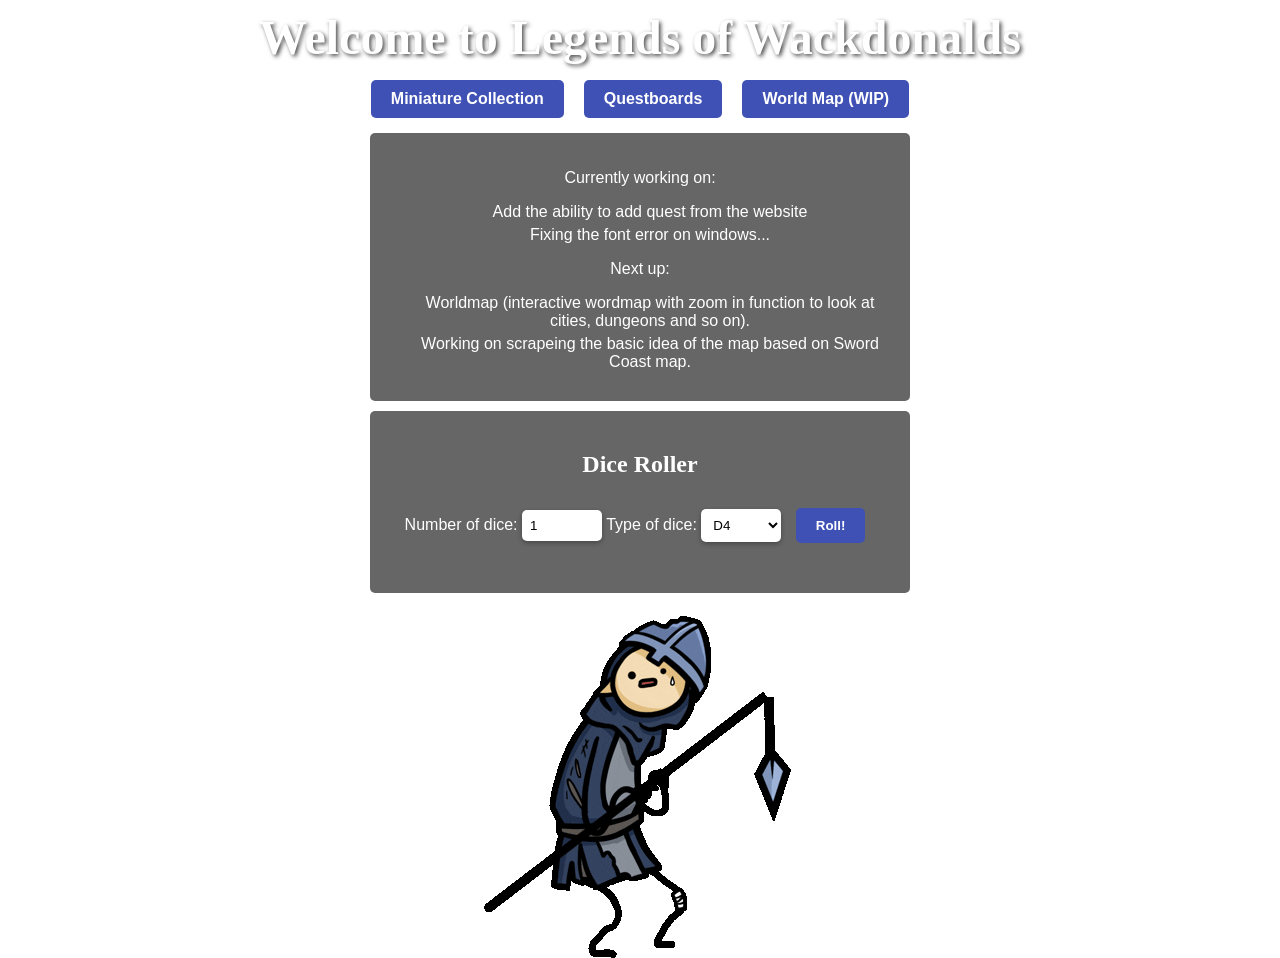
==== index.html @ 260ac500 "Small update" ====
<!DOCTYPE html>
<html>
<head>
  <title>Legends of Wackdonalds</title>
  <link rel="stylesheet" href="Backend/styles_index.css">
  <!-- DICE ROLLER -->
  <script>
function rollDice() {
  var numDice = document.getElementById('dice-number').value;
  var diceType = document.getElementById('dice-type').value;
  var results = [];
  var sum = 0;
  
  // Show the gif at the start of dice roll
  var diceGif = document.getElementById('dice-gif');
  var rollResult = document.getElementById('roll-result');
  var rollSum = document.getElementById('roll-sum');

  diceGif.style.display = 'block';
  rollResult.style.display = 'none';
  rollSum.style.display = 'none';
  
  for(var i = 0; i < numDice; i++) {
    var roll = Math.floor(Math.random() * diceType) + 1;
    results.push(roll);
    sum += roll;
  }
  
  var resultsString = 'Dice rolls: ' + results.join(', ');
  var sumString = 'Total: ' + sum;
  
  // Hide the gif after 2 seconds and display the roll results and sum
  setTimeout(function() {
    diceGif.style.display = 'none';
    rollResult.innerHTML = resultsString;
    rollSum.innerHTML = sumString;
    rollResult.style.display = 'block';
    rollSum.style.display = 'block';
  }, 1000);
}
  </script>
</head>
<body>
  <div class="container">
      <h1>Welcome to Legends of Wackdonalds</h1>
      <div class="button-container">
        <a href="collection.html" class="button">Miniature Collection</a>
        <a href="questboardHome.html" class="button">Questboards</a>
        <a href="worldmap.html" class="button">World Map (WIP)</a>
      </div>
      <div class="blackboard">
        <p>Currently working on:</p>
        <ul>
          <li>Add the ability to add quest from the website</li>
          <li>Fixing the font error on windows...</li>
        </ul>
        <p>Next up:</p>
        <ul>
          <li>Worldmap (interactive wordmap with zoom in function to look at cities, dungeons and so on).</li>
          <li>Working on scrapeing the basic idea of the map based on Sword Coast map.</li>
        </ul>
      </div>
      <div class="dice-roller-container">
        <h2 style="font-family: 'Georgia', serif;">Dice Roller</h2>
        <label for="dice-number">Number of dice:</label>
        <input id="dice-number" type="number" min="1" max="100" value="1">
        <label for="dice-type">Type of dice:</label>
        <select id="dice-type">
          <option value="4">D4</option>
          <option value="6">D6</option>
          <option value="8">D8</option>
          <option value="10">D10</option>
          <option value="12">D12</option>
          <option value="20">D20</option>
          <option value="100">D100</option>
        </select>
        <button onclick="rollDice()">Roll!</button>
        <div id="dice-display" class="centered-gif">
          <img id="dice-gif" src="Images/Gifs/Gif_2.gif" style="display: none;" width="100" height="auto">
          <div id="roll-result" style="display: none;"></div>
          <div id="roll-sum" style="display: none;"></div>
        </div>
      </div>      
      
      <div class="centered-gif">
        <img src="Images/Gifs/Gif_1.gif" alt="GIF">
      </div>
  </div>
</body>
</html>
---- Backend/styles_index.css ----
/* styles.css */
html {
  height: 100%;
}

body {
  font-family: Arial, sans-serif;
  margin: 0;
  padding: 0;
  /* display: flex; */
  justify-content: center;
  align-items: center;
  background-image: url("/Images/Background/Background_1.jpg");
  background-attachment: fixed;
  background-size: cover;
  background-position: center;
}

h1 {
  text-align: center;
  margin-top: 10px;
  color: white;
  font-family: "Georgia", serif;
  margin-bottom: 0;
  font-size: 48px;
  text-shadow: 2px 2px 4px rgba(0, 0, 0, 0.7);
}

.button-container {
  display: flex;
  justify-content: center;
  margin: 15px 0;
}

.button {
  transition: 0.15s;
  display: inline-block;
  background-color: #3f51b5;
  color: white;
  text-decoration: none;
  padding: 10px 20px;
  margin: 0 10px;
  border-radius: 5px;
  font-weight: bold;
}

.button:hover {
  background-color: #2c3e50;
}

.blackboard {
  background-color: rgba(0, 0, 0, 0.6);
  color: white;
  padding: 20px;
  margin: 0 auto;
  max-width: 500px;
  text-align: center;
  border-radius: 5px;
  margin-bottom: 10px;
}

.blackboard h2 {
  margin-top: 0;
}

.blackboard p {
  margin-bottom: 0;
}

.blackboard ul {
  list-style-type: none;
  padding-left: 20px;
  margin-bottom: 10px;
}

.blackboard li {
  margin-bottom: 5px;
}

.centered-gif {
  display: flex;
  justify-content: center;
  align-items: center;
  margin-top: 20px;
}

/* DICE */
.dice-roller-container {
  background-color: rgba(0, 0, 0, 0.6);
  color: white;
  padding: 20px;
  margin: 0 auto;
  max-width: 500px;
  text-align: center;
  border-radius: 5px;
  margin-bottom: 10px;
}

.dice-roller-container input,
.dice-roller-container select {
  color: black;
  background-color: white;
  margin: 5px 0;
  padding: 8px;
  border-radius: 5px;
  border: none;
  box-shadow: 0px 2px 5px rgba(0, 0, 0, 0.3);
  width: 80px; 
  box-sizing: border-box;
  display: inline-block; 
}

.dice-roller-container button {
  transition: 0.15s;
  display: inline-block;
  background-color: #3f51b5;
  color: white;
  text-decoration: none;
  padding: 10px 20px;
  margin: 10px;
  border-radius: 5px;
  font-weight: bold;
  border: none;
}

.dice-roller-container button:hover {
  background-color: #2c3e50;
}

#roll-result, #roll-sum {
  display: none;
  width: 100%;
}
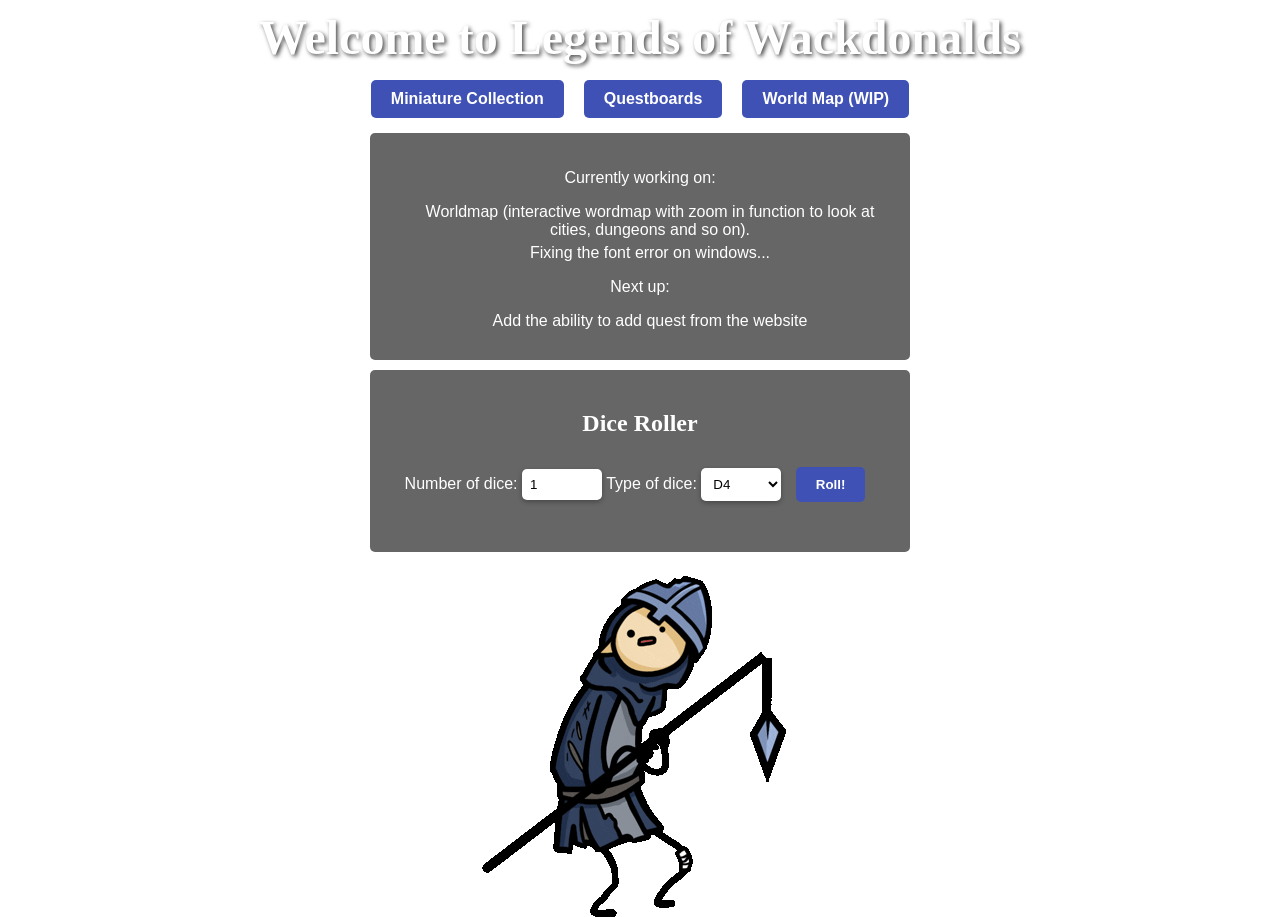
==== commit f218d0f7: "Begun work on Worldmap, fixed some scaling errors and updated index.html" ====
--- a/index.html
+++ b/index.html
@@ -51,13 +51,12 @@
       <div class="blackboard">
         <p>Currently working on:</p>
         <ul>
-          <li>Add the ability to add quest from the website</li>
+          <li>Worldmap (interactive wordmap with zoom in function to look at cities, dungeons and so on).</li>
           <li>Fixing the font error on windows...</li>
         </ul>
         <p>Next up:</p>
         <ul>
-          <li>Worldmap (interactive wordmap with zoom in function to look at cities, dungeons and so on).</li>
-          <li>Working on scrapeing the basic idea of the map based on Sword Coast map.</li>
+          <li>Add the ability to add quest from the website</li>
         </ul>
       </div>
       <div class="dice-roller-container">
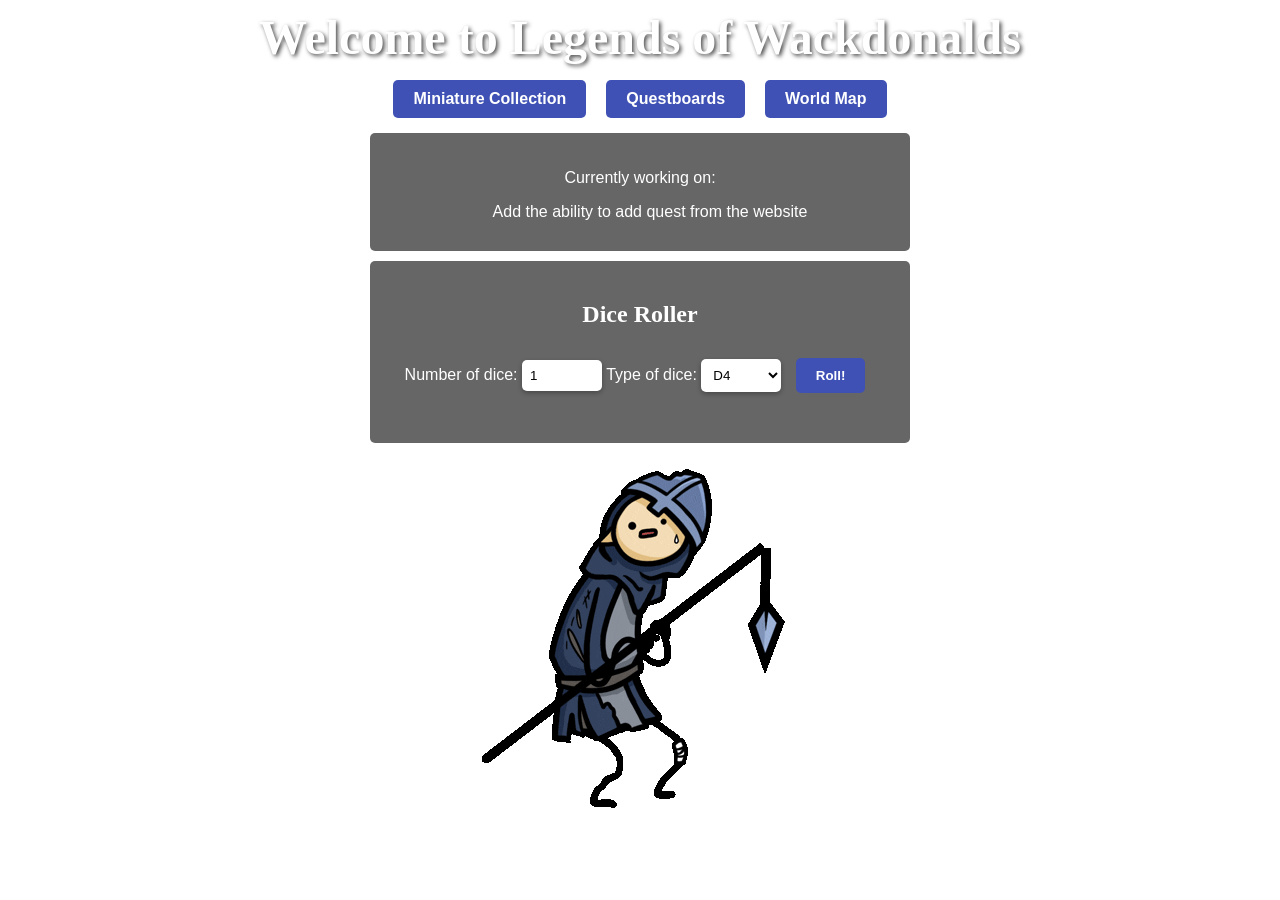
==== commit 10210d74: "Done with worldmap" ====
--- a/index.html
+++ b/index.html
@@ -46,15 +46,10 @@
       <div class="button-container">
         <a href="collection.html" class="button">Miniature Collection</a>
         <a href="questboardHome.html" class="button">Questboards</a>
-        <a href="worldmap.html" class="button">World Map (WIP)</a>
+        <a href="worldmap.html" class="button">World Map</a>
       </div>
       <div class="blackboard">
         <p>Currently working on:</p>
-        <ul>
-          <li>Worldmap (interactive wordmap with zoom in function to look at cities, dungeons and so on).</li>
-          <li>Fixing the font error on windows...</li>
-        </ul>
-        <p>Next up:</p>
         <ul>
           <li>Add the ability to add quest from the website</li>
         </ul>
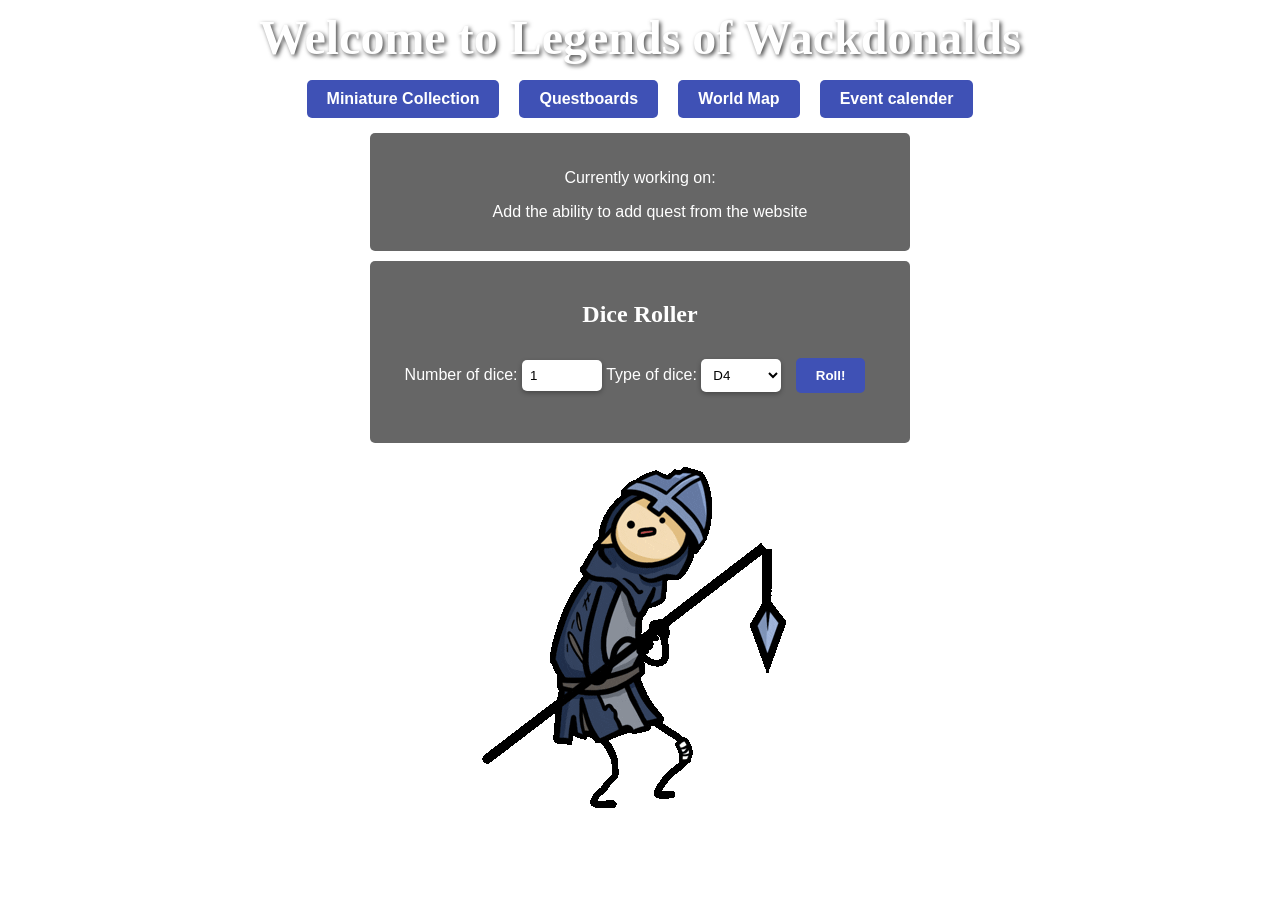
==== commit ef840f8a: "events" ====
--- a/index.html
+++ b/index.html
@@ -47,6 +47,7 @@
         <a href="collection.html" class="button">Miniature Collection</a>
         <a href="questboardHome.html" class="button">Questboards</a>
         <a href="worldmap.html" class="button">World Map</a>
+        <a href="events.html" class="button">Event calender</a>
       </div>
       <div class="blackboard">
         <p>Currently working on:</p>
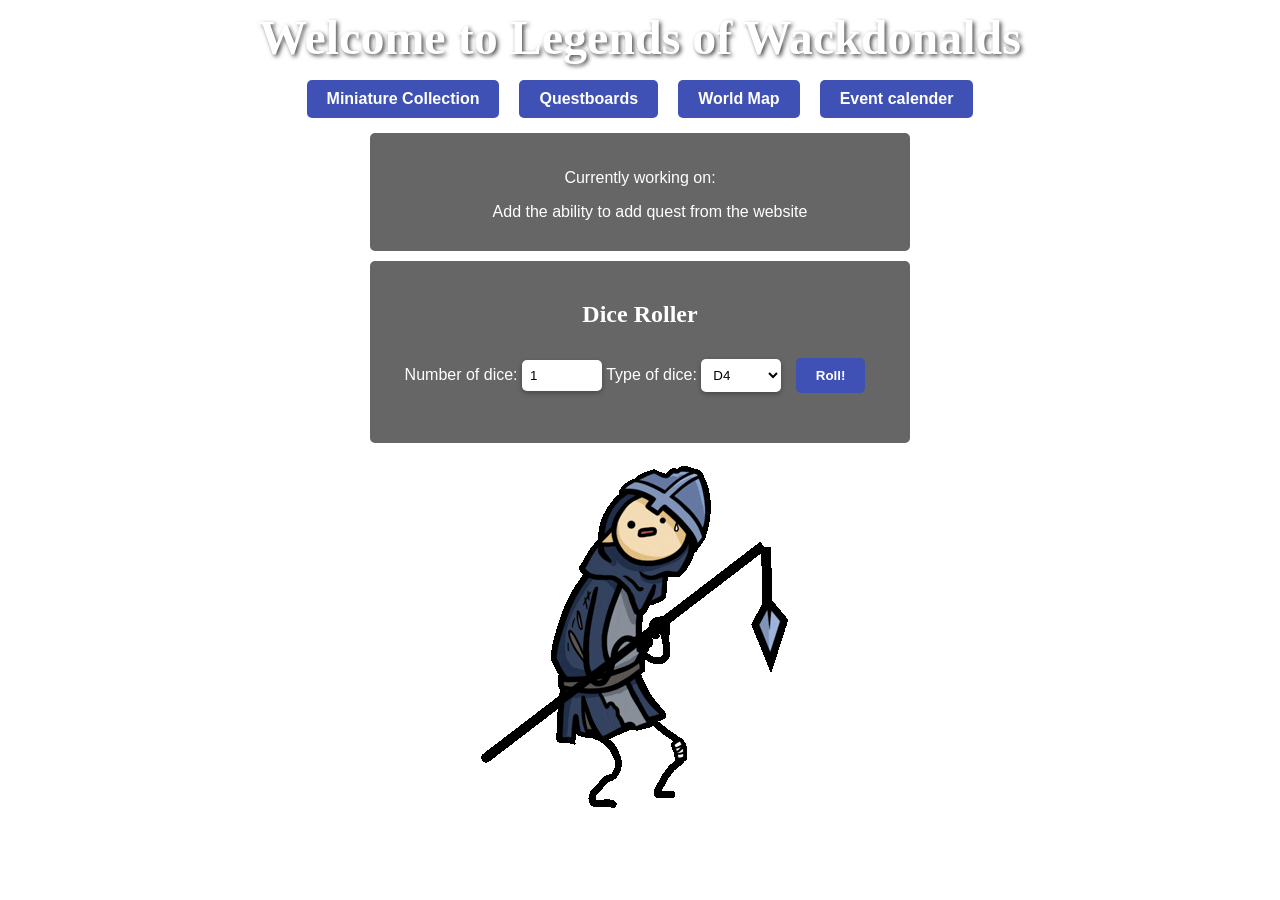
==== commit 2d32ba60: "world map redirect" ====
--- a/index.html
+++ b/index.html
@@ -46,7 +46,7 @@
       <div class="button-container">
         <a href="collection.html" class="button">Miniature Collection</a>
         <a href="questboardHome.html" class="button">Questboards</a>
-        <a href="worldmap.html" class="button">World Map</a>
+        <a href="https://www.worldanvil.com/w/alarkdum-lockinlove" class="button">World Map</a>
         <a href="events.html" class="button">Event calender</a>
       </div>
       <div class="blackboard">
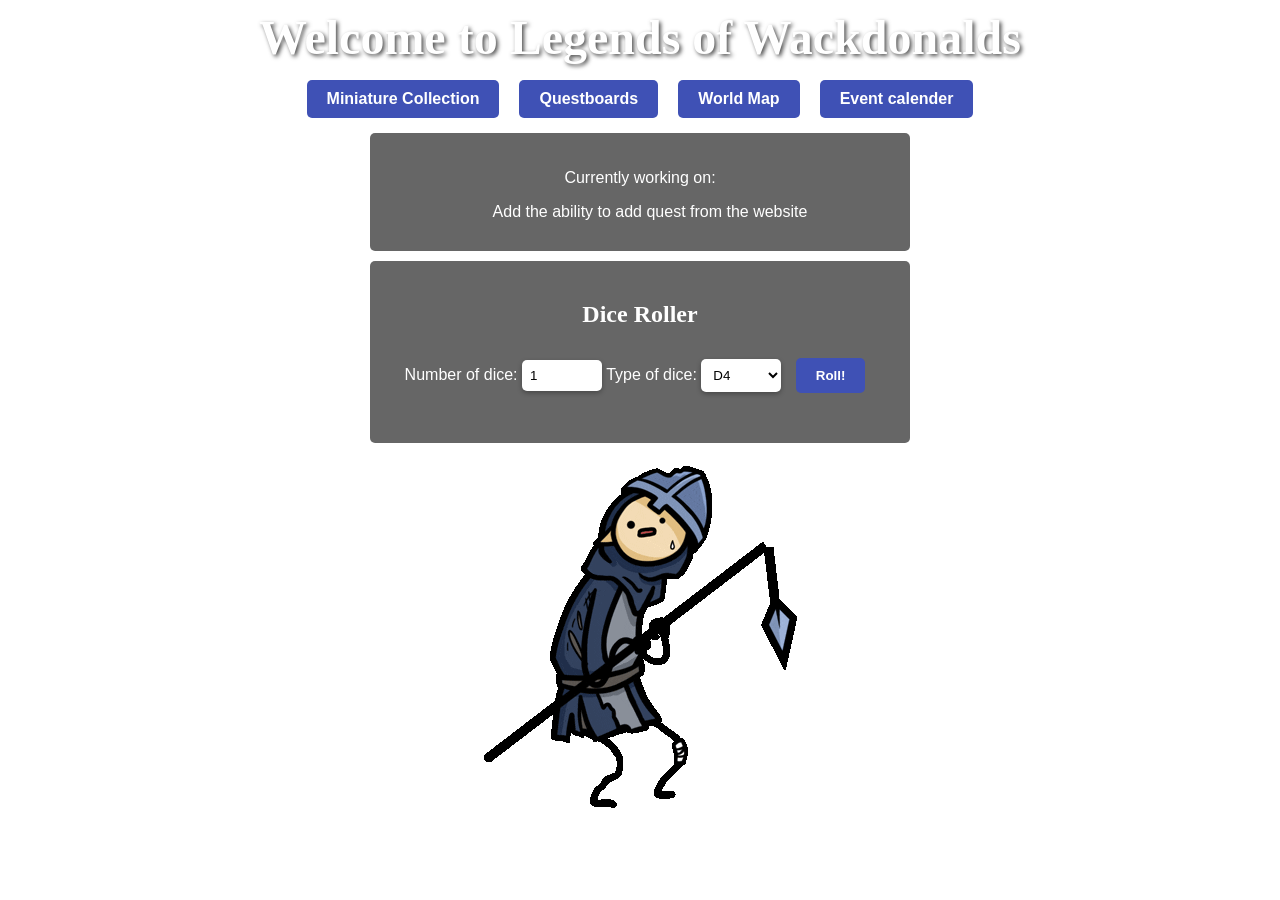
==== commit ec8a2dad: "Update World Map link in index.html" ====
--- a/index.html
+++ b/index.html
@@ -46,7 +46,7 @@
       <div class="button-container">
         <a href="collection.html" class="button">Miniature Collection</a>
         <a href="questboardHome.html" class="button">Questboards</a>
-        <a href="https://www.worldanvil.com/w/alarkdum-lockinlove" class="button">World Map</a>
+        <a href="https://www.worldanvil.com/w/alarkdum-lockinlove/map/9bec61bb-38c4-4012-8f40-f7c605c7c34e" class="button">World Map</a>
         <a href="events.html" class="button">Event calender</a>
       </div>
       <div class="blackboard">
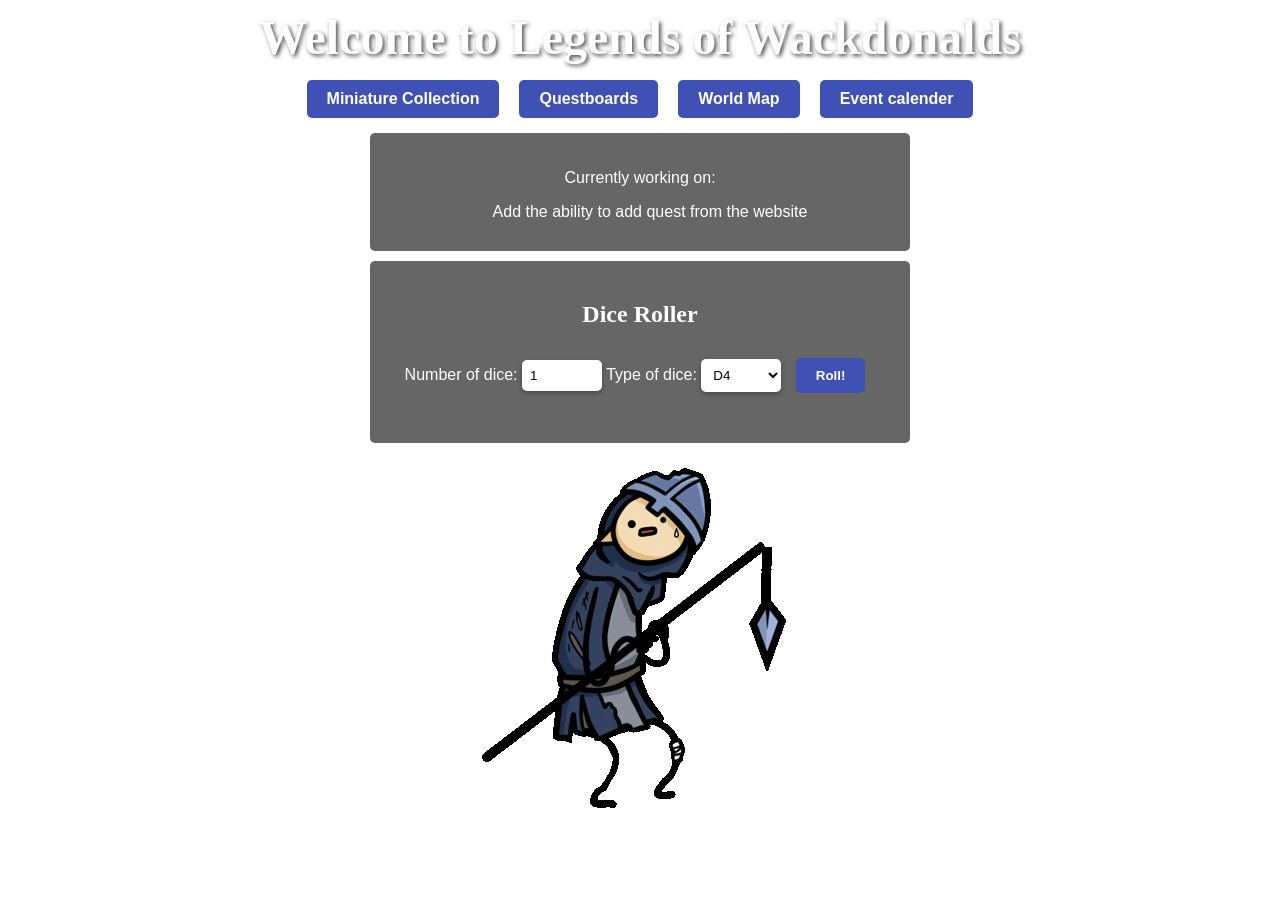
==== commit f0c3da8d: "Update World Map link to local file" ====
--- a/index.html
+++ b/index.html
@@ -46,7 +46,7 @@
       <div class="button-container">
         <a href="collection.html" class="button">Miniature Collection</a>
         <a href="questboardHome.html" class="button">Questboards</a>
-        <a href="https://www.worldanvil.com/w/alarkdum-lockinlove/map/9bec61bb-38c4-4012-8f40-f7c605c7c34e" class="button">World Map</a>
+        <a href="worldmap.html" class="button">World Map</a>
         <a href="events.html" class="button">Event calender</a>
       </div>
       <div class="blackboard">
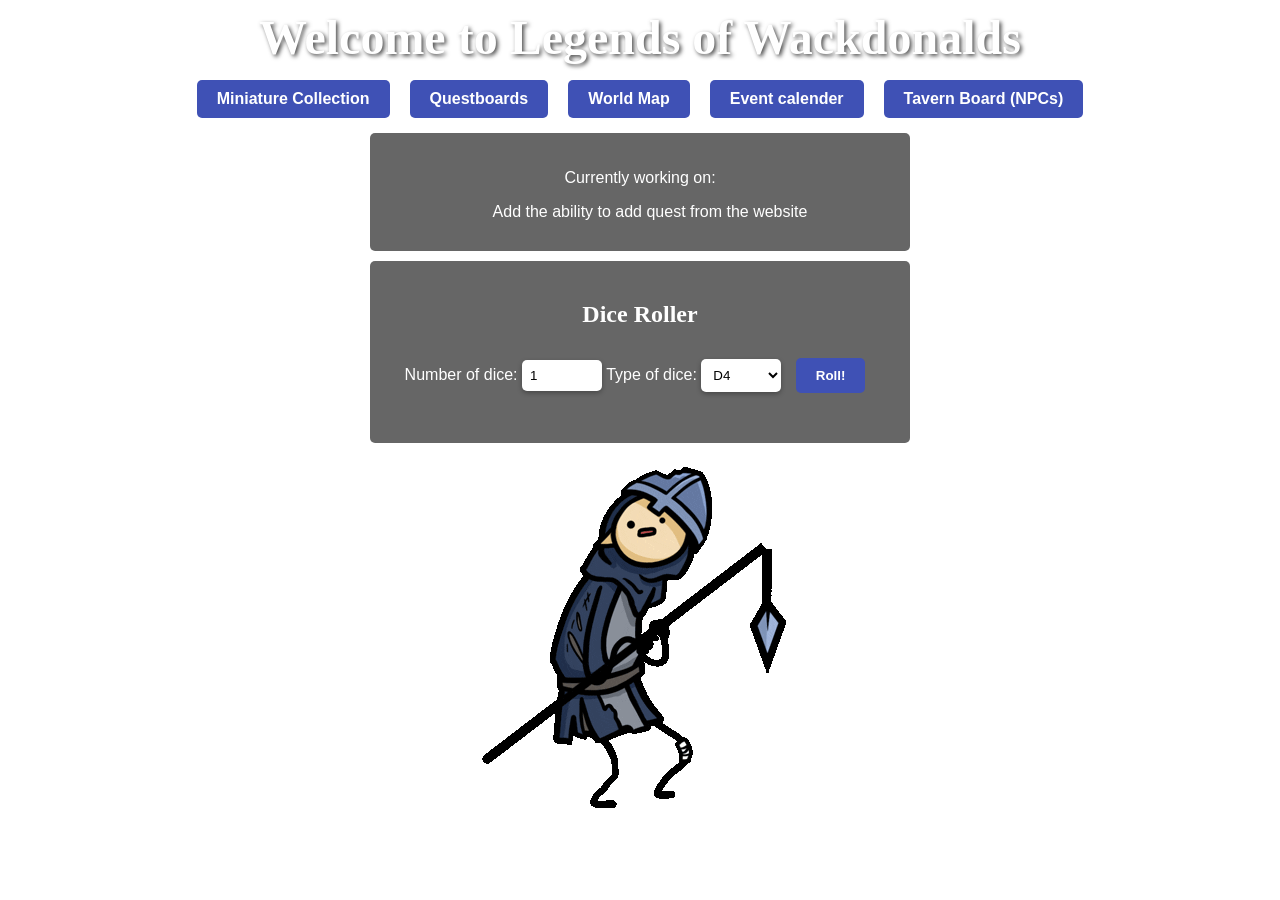
==== commit 269fc2b2: "Add link to Tavern Board (NPCs) in index.html" ====
--- a/index.html
+++ b/index.html
@@ -48,6 +48,7 @@
         <a href="questboardHome.html" class="button">Questboards</a>
         <a href="worldmap.html" class="button">World Map</a>
         <a href="events.html" class="button">Event calender</a>
+  <a href="npcs.html" class="button">Tavern Board (NPCs)</a>
       </div>
       <div class="blackboard">
         <p>Currently working on:</p>
